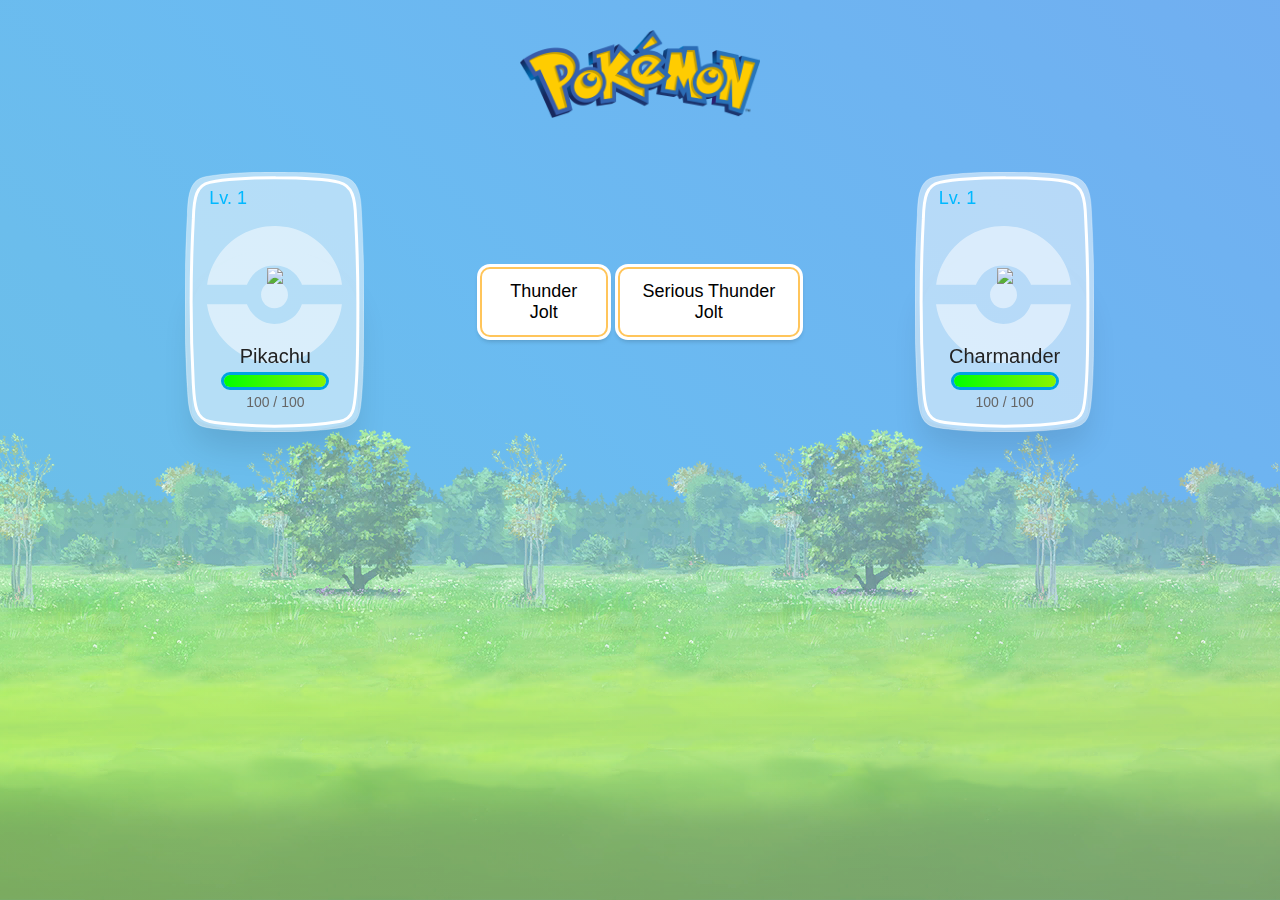
==== index.html @ 237d781b "pr6_1" ====
<!DOCTYPE html>
<html lang="en">
  <head>
    <meta charset="UTF-8" />
    <meta
      name="viewport"
      content="width=device-width, user-scalable=no, initial-scale=1.0, maximum-scale=1.0, minimum-scale=1.0"
    />
    <meta http-equiv="X-UA-Compatible" content="ie=edge" />
    <title>Pokemon Fight</title>
    <link rel="stylesheet" href="style.css" />
  </head>
  <body>
    <div class="body">
      <header>
        <img
          class="logo"
          title="Reset Game"
          src="./assets/Pokemon_logo.png"
          alt="Pokemon"
        />
      </header>
      <div class="playground">
        <div class="pokemon character">
          <span class="lvl">Lv. 1</span>

          <img
            src="https://assets.stickpng.com/images/580b57fcd9996e24bc43c325.png"
            class="sprite"
          />

          <div class="details">
            <h2 class="name" id="name-character">Pikachu</h2>
            <div class="hp">
              <div class="bar">
                <div
                  class="health"
                  id="progressbar-character"
                  style="width: 100%"
                ></div>
              </div>
              <span class="text" id="health-character">100 / 100</span>
            </div>
          </div>
        </div>

        <div class="control">
          <button class="button" style="margin-right: 10px" id="btn-kick">
            Thunder Jolt
          </button>

          <button class="button" id="btn-kick1">Serious Thunder Jolt</button>
        </div>

        <div class="pokemon enemy">
          <span class="lvl">Lv. 1</span>

          <img
            src="https://images-wixmp-ed30a86b8c4ca887773594c2.wixmp.com/f/63f883a3-a17c-4ec7-b410-60058ef371e5/d72i00n-8aa99db6-8bf6-41b0-afd8-74e779e50258.png/v1/fill/w_1024,h_1113/charmander_vector_by_pokinee_d72i00n-fullview.png?token=eyJ0eXAiOiJKV1QiLCJhbGciOiJIUzI1NiJ9.[base64].9wDuTinROqmwr5rhKAuuUAFBB1W1Kd8t8pNinuhNREg"
            class="sprite"
          />

          <div class="details">
            <h2 class="name" id="name-enemy">Charmander</h2>
            <div class="hp">
              <div class="bar">
                <div
                  class="health"
                  id="progressbar-enemy"
                  style="width: 100%"
                ></div>
              </div>
              <span class="text" id="health-enemy">100 / 100</span>
            </div>
          </div>
        </div>
      </div>
    </div>
    <div class="catch_screen"></div>

    <script src="main.js"></script>
  </body>
</html>
---- style.css ----
* {
    box-sizing: border-box;
}

html, body {
    padding: 0;
    margin: 0;
}

body {
    color: black;
    position: relative;
    background: red;
    background: linear-gradient(45deg, #d2ffde, #ceefff, #ded1ff);
    background-size: cover;
    background-repeat: no-repeat;
    padding: 0;
    font-family: "Heebo", sans-serif;
    background: url(./assets/Parkscene_Background.png) center bottom repeat-x, url(./assets/SkyDay.png) center top / cover;
    text-align: center;
    user-select: none;
}

.catch_screen {
    width: 100vw;
    height: 100vh;
    background: linear-gradient(45deg, #d2ffde, #ceefff, #ded1ff);
    position: fixed;
    z-index: 0;
    top: 0;
    bottom: 0;
    left: 0;
    right: 0;
    opacity: .4;
}

.control {
    width: 320px;
    height: 260px;
    position: relative;
    margin: 20px;
    display: flex;
    justify-content: center;
    align-items: center;
}

.playground {
    max-width: 1024px;
    display: flex;
    justify-content: space-around;
    margin: 30px auto;
}

.arrow {
    position: absolute;
    left: 0;
    top: 50%;
    width: 36px;
    height: 36px;
    -webkit-animation: boing 0.8s ease infinite;
    animation: boing 0.8s ease infinite;
    -webkit-transform-origin: right center;
    transform-origin: right center;
    pointer-events: none;
}
.arrow svg {
    position: absolute;
    width: 36px;
    left: 0;
    top: 0;
    -webkit-filter: drop-shadow(0px 2px 3px rgba(0, 0, 0, 0.4));
    filter: drop-shadow(0px 2px 3px rgba(0, 0, 0, 0.4));
    -webkit-animation: smoosh 0.7s ease infinite;
    animation: smoosh 0.7s ease infinite;
}

.pokes {
    display: -webkit-box;
    display: flex;
    -webkit-box-flex: wrap;
    flex: wrap;
    width: 100%;
    -webkit-box-pack: center;
    justify-content: center;
    margin-bottom: 30px;
}

.pokemon {
    text-align: center;
    position: relative;
    width: 180px;
    height: 260px;
    min-width: 150px;
    margin: 20px;
    background-image: url(./assets/card.svg);
    background-repeat: no-repeat;
    background-size: contain;
}

.pokemon::before {
    content: "";
    display: block;
    position: absolute;
    opacity: 0.5;
    transition: all 0.5s ease;
    width: 76%;
    height: 53%;
    left: 12%;
    top: 47%;
    transform: translateY(-50%);
    background-image: url(./assets/pockeball.svg);
    background-repeat: no-repeat;
    background-size: contain;
}
.pokemon * {
    vertical-align: middle;
}
.pokemon .card {
    max-width: 100%;
}
.pokemon label {
    position: absolute;
    left: 10px;
    right: 10px;
    top: 10px;
    bottom: 10px;
    z-index: 1;
    cursor: pointer;
}
.pokemon .radio {
    position: absolute;
    opacity: 0;
}
.pokemon .lvl {
    color: #00b8ff;
    position: absolute;
    left: 24px;
    top: 16px;
    font-weight: 400;
    font-size: 18px;
}
.pokemon .sex {
    position: absolute;
    right: 32px;
    top: 18px;
}
.pokemon .sex .icon {
    width: 18px;
}
.pokemon .sex .icon.female {
    -webkit-transform: rotate(-45deg);
    transform: rotate(-45deg);
}
.pokemon .sprite {
    position: absolute;
    top: 40%;
    left: 50%;
    -webkit-transform: translate(-50%, -50%);
    transform: translate(-50%, -50%);
    max-width: 100px;
}
.pokemon .details {
    position: absolute;
    top: 65%;
    left: 0;
    right: 0;
}
.pokemon .details .name {
    font-size: 20px;
    font-weight: 400;
    color: #222;
    margin: 4px 0;
    display: inline-block;
}
.pokemon .details .hp {
    width: 60%;
    margin: auto;
}
.pokemon .details .hp .text {
    color: #666;
    display: inline-block;
    padding-top: 4px;
    font-size: 14px;
}
.pokemon .details .hp .bar {
    border-radius: 50px;
    background: #073fa7;
    border: 3.5px solid #00a3e2;
    height: 18px;
    overflow: hidden;
}
.pokemon .details .hp .bar .health {
    width: 50%;
    height: 100%;
    background: -webkit-gradient(linear, left top, right top, from(lime), to(#8bf500));
    background: linear-gradient(to right, lime, #8bf500);
}
.pokemon .details .hp .bar .health.low {
    background: -webkit-gradient(linear, left top, right top, from(#ffcc00), to(#f1f500));
    background: linear-gradient(to right, #ffcc00, #f1f500);
}
.pokemon .details .hp .bar .health.critical {
    background: -webkit-gradient(linear, left top, right top, from(#d20000), to(#f51700));
    background: linear-gradient(to right, #d20000, #f51700);
}
.pokemon .pokeball {
    position: absolute;
    fill: white;
    opacity: 0.5;
    -webkit-transition: all 0.5s ease;
    transition: all 0.5s ease;
    width: 76%;
    left: 12%;
    top: 47%;
    -webkit-transform: translateY(-50%);
    transform: translateY(-50%);
}
.pokemon .cell {
    -webkit-transition: all 0.2s ease;
    transition: all 0.2s ease;
}
.pokemon .cell .bg {
    stroke: rgba(255, 255, 255, 0.5);
    fill: rgba(255, 255, 255, 0.5);
    -webkit-transition: all 1.15s ease;
    transition: all 1.15s ease;
}
.pokemon .cell .stroke {
    stroke: white;
    stroke-width: 4px;
}
.pokemon:after {
    content: "";
    display: block;
    position: absolute;
    left: 7px;
    right: 7px;
    bottom: 2px;
    height: 180px;
    border-radius: 100% 100% 70% 70% / 70% 70% 20% 20%;
    background: transparent;
    box-shadow: 0 20px 30px rgba(0, 0, 0, 0.1);
    -webkit-transition: all 0.2s ease;
    transition: all 0.2s ease;
    z-index: -2;
}
.pokemon.selected:after {
    box-shadow: 0 20px 30px rgba(0, 0, 0, 0.5);
}
.pokemon.selected .cell {
    -webkit-filter: drop-shadow(0px 2px 6px white);
    filter: drop-shadow(0px 2px 6px white);
    -webkit-transform: scale(1.02);
    transform: scale(1.02);
}
.pokemon.selected .cell .bg {
    fill: rgba(255, 246, 146, 0.9);
    fill: url(#bg-gradient-selected) !important;
}
.pokemon.selected .pokeball {
    opacity: 0.8;
}
.pokemon.selected .sprite {
    -webkit-animation: bounce 0.8s ease infinite;
    animation: bounce 0.8s ease infinite;
}

.button {
    position: relative;
    background: white;
    border: 2px solid #ffc55b;
    border-radius: 10px;
    min-height: 30px;
    vertical-align: middle;
    padding: 12px 20px;
    outline: none !important;
    cursor: pointer;
    font-size: 18px;

}
.button:after {
    content: "";
    position: absolute;
    left: -5px;
    right: -5px;
    top: -5px;
    bottom: -5px;
    background: white;
    border-radius: 13px;
    z-index: -1;
    box-shadow: 0 3px 5px -2px rgba(0, 0, 0, 0.2);
}
.button:hover {
    background: -webkit-gradient(linear, left top, left bottom, from(#ffd78e), to(#ffc55b));
    background: linear-gradient(to bottom, #ffd78e, #ffc55b);
    border-color: white;
}
.button:hover:after {
    background: -webkit-gradient(linear, left top, left bottom, from(#ffd78e), to(#ffc55b));
    background: linear-gradient(to bottom, #ffd78e, #ffc55b);
    box-shadow: 0 0 5px 2px white, 0 0 15px #ffe9c1, 0 3px 5px -2px rgba(0, 0, 0, 0.2);
}

.candy {
    display: block;
    position: absolute;
    top: 52%;
    left: 55%;
    height: 12px;
    width: 12px;
    -webkit-transform: scale(1);
    transform: scale(1);
    margin: 12px;
}
.candy.mighty {
    -webkit-filter: hue-rotate(300deg) saturate(2.2);
    filter: hue-rotate(300deg) saturate(2.2);
}
.candy.smart {
    -webkit-filter: hue-rotate(200deg) saturate(1) brightness(0.65) contrast(3);
    filter: hue-rotate(200deg) saturate(1) brightness(0.65) contrast(3);
}
.candy.tough {
    -webkit-filter: hue-rotate(170deg) saturate(1) brightness(0.65) contrast(3.1);
    filter: hue-rotate(170deg) saturate(1) brightness(0.65) contrast(3.1);
}
.candy.courage {
    -webkit-filter: hue-rotate(40deg) saturate(1) brightness(0.8) contrast(2);
    filter: hue-rotate(40deg) saturate(1) brightness(0.8) contrast(2);
}
.candy.quick {
    -webkit-filter: hue-rotate(140deg) saturate(1) brightness(0.8) contrast(1.8);
    filter: hue-rotate(140deg) saturate(1) brightness(0.8) contrast(1.8);
}
.candy:after {
    content: "";
    display: block;
    height: 1px;
    width: 1px;
    box-shadow: 0px 5px #000000, 0px 6px #000000, 0px 7px #000000, 1px 8px #000000, 3px 9px #000000, 2px 9px #000000, 4px 10px #000000, 5px 10px #000000, 6px 11px #000000, 7px 11px #000000, 8px 11px #000000, 9px 10px #000000, 10px 9px #000000, 10px 8px #000000, 10px 7px #000000, 10px 6px #000000, 10px 5px #000000, 10px 4px #000000, 10px 3px #000000, 9px 2px #000000, 8px 1px #000000, 7px 1px #000000, 6px 1px #000000, 5px 2px #000000, 4px 2px #000000, 3px 3px #000000, 2px 3px #000000, 1px 4px #000000, 8px 2px #ffffff, 7px 2px #ffffff, 6px 3px #ffffff, 7px 3px #ffffff, 8px 3px #ffffff, 9px 3px #ffffff, 8px 4px #ffffff, 6px 2px #fff69c, 5px 3px #fff69c, 4px 3px #fff69c, 4px 4px #fff69c, 2px 4px #fff69c, 3px 5px #fff69c, 6px 4px #fff69c, 9px 5px #fff69c, 9px 7px #fff69c, 6px 8px #fff69c, 3px 4px #fff6e6, 2px 5px #fff6e6, 3px 6px #fff6e6, 7px 4px #fff6e6, 9px 4px #fff6e6, 7px 8px #fff6e6, 8px 8px #ffffff, 8px 10px #dea410, 7px 10px #dea410, 6px 10px #dea410, 9px 9px #dea410, 8px 9px #dea410, 7px 9px #dea410, 6px 9px #dea410, 5px 9px #dea410, 4px 9px #dea410, 4px 8px #dea410, 3px 8px #dea410, 2px 8px #dea410, 2px 7px #dea410, 1px 7px #dea410, 1px 6px #dea410, 1px 5px #eec529, 2px 6px #eec529, 3px 7px #eec529, 5px 8px #eec529, 9px 8px #eec529, 7px 6px #f6de41, 8px 6px #f6de41, 8px 7px #f6de41, 7px 7px #f6de41, 7px 5px #f6de41, 6px 5px #f6de41, 5px 5px #f6de41, 6px 6px #f6de41, 5px 4px #ffe65a, 4px 5px #ffe65a, 8px 5px #ffe65a, 9px 6px #ffe65a, 4px 6px #ffe65a, 5px 6px #ffe65a, 5px 7px #ffe65a, 6px 7px #ffe65a, 4px 7px #fff69c;
}

.heart {
    width: 18px;
    height: 18px;
    display: block;
    position: absolute;
    top: 54%;
    left: 39%;
    -webkit-animation: float 1s ease infinite;
    animation: float 1s ease infinite;
}
.heart:after {
    content: "";
    width: 1px;
    height: 1px;
    display: block;
    box-shadow: 8px 15px #000000, 9px 15px #000000, 10px 14px #000000, 11px 13px #000000, 12px 12px #000000, 13px 11px #000000, 14px 10px #000000, 15px 9px #000000, 15px 8px #000000, 15px 7px #000000, 15px 6px #000000, 14px 4px #000000, 12px 3px #000000, 11px 3px #000000, 9px 5px #000000, 8px 5px #000000, 7px 14px #000000, 6px 13px #000000, 5px 12px #000000, 4px 11px #000000, 3px 10px #000000, 2px 9px #000000, 2px 8px #000000, 2px 7px #000000, 2px 6px #000000, 3px 4px #000000, 5px 3px #000000, 6px 3px #000000, 8px 14px #a53367, 9px 14px #a53367, 10px 13px #a53367, 11px 12px #a53367, 12px 11px #a53367, 13px 10px #a53367, 14px 9px #a53367, 14px 5px #a53367, 13px 4px #a53367, 3px 5px #a53367, 4px 4px #a53367, 7px 13px #a53367, 6px 12px #a53367, 5px 11px #a53367, 4px 10px #a53367, 3px 9px #a53367, 3px 6px #a53367, 14px 6px #a53367, 10px 4px #a53367, 7px 4px #a53367, 6px 4px #a53367, 11px 4px #a53367, 7px 5px #a53367, 10px 5px #a53367, 8px 6px #a53367, 9px 6px #a53367, 3px 7px #eb86ae, 3px 8px #eb86ae, 5px 4px #eb86ae, 12px 4px #eb86ae, 14px 7px #eb86ae, 14px 8px #eb86ae, 8px 13px #eb86ae, 9px 13px #eb86ae, 7px 12px #eb86ae, 4px 9px #eb86ae, 13px 9px #eb86ae, 12px 10px #eb86ae, 10px 12px #eb86ae, 5px 10px #eb86ae, 4px 5px #eb86ae, 13px 5px #eb86ae, 5px 6px #ffffff, 6px 6px #ffffff, 5px 7px #ffffff, 11px 6px #ffffff, 6px 7px #feccf1, 5px 8px #feccf1, 4px 6px #feccf1, 5px 5px #feccf1, 11px 7px #feccf1, 9px 8px #ffc6f8, 8px 8px #ffc6f8, 8px 9px #ffc6f8, 9px 9px #ffc6f8, 7px 9px #f2d2f9, 6px 8px #f2d2f9, 7px 8px #f2d2f9, 13px 8px #ffa5da, 12px 9px #ffa5da, 11px 10px #ffa5da, 11px 11px #ffa5da, 10px 11px #ffa5da, 9px 12px #ffa5da, 8px 12px #ffa5da, 13px 7px #ffa5da, 13px 6px #ffa5da, 12px 5px #ffa5da, 4px 7px #ffa5da, 4px 8px #ffa5da, 5px 9px #ffa5da, 6px 10px #ffa5da, 6px 11px #ffa5da, 7px 11px #ffa5da, 12px 7px #ffd2f2, 12px 8px #ffd2f2, 11px 9px #ffd2f2, 10px 10px #ffd2f2, 9px 11px #ffd2f2, 8px 11px #ffd2f2, 6px 9px #ffd2f2, 7px 10px #ffd2f2, 8px 10px #ffd2f2, 9px 10px #ffd2f2, 10px 9px #ffd2f2, 11px 8px #ffd2f2, 10px 8px #ffd2f2, 10px 7px #ffd2f2, 12px 6px #ffc6f8, 7px 7px #ffc6f8, 8px 7px #ff87c2, 9px 7px #ff87c2, 10px 6px #ff87c2, 11px 5px #ff87c2, 7px 6px #ff87c2, 6px 5px #ff87c2, 2px 4px #f2d2f9, 3px 3px #f2d2f9, 5px 2px #f2d2f9, 6px 2px #f2d2f9, 11px 2px #f2d2f9, 12px 2px #f2d2f9, 14px 3px #f2d2f9, 15px 4px #f2d2f9, 2px 10px #eb86ae, 3px 11px #eb86ae, 4px 12px #eb86ae, 5px 13px #eb86ae, 6px 14px #eb86ae, 11px 14px #eb86ae, 12px 13px #eb86ae, 13px 12px #eb86ae, 14px 11px #eb86ae, 15px 10px #eb86ae, 16px 7px #eb86ae, 16px 8px #eb86ae, 15px 5px #eb86ae, 13px 3px #eb86ae, 10px 3px #eb86ae, 9px 4px #eb86ae, 7px 3px #eb86ae, 8px 4px #eb86ae, 4px 3px #eb86ae, 2px 5px #eb86ae, 1px 7px #eb86ae, 1px 8px #eb86ae, 1px 6px #f2d2f9, 1px 9px #f2d2f9, 6px 15px #f2d2f9, 5px 14px #f2d2f9, 4px 13px #f2d2f9, 3px 12px #f2d2f9, 2px 11px #f2d2f9, 4px 2px #f2d2f9, 8px 3px #f2d2f9, 9px 3px #f2d2f9, 13px 2px #f2d2f9, 11px 15px #f2d2f9, 12px 14px #f2d2f9, 13px 13px #f2d2f9, 14px 12px #f2d2f9, 15px 11px #f2d2f9, 16px 9px #f2d2f9, 16px 6px #f2d2f9, 1px 10px #ffc6f8, 16px 10px #ffc6f8, 16px 5px #ffc6f8, 1px 5px #ffc6f8, 7px 2px #ffc6f8, 10px 2px #ffc6f8, 7px 15px #a53367, 10px 15px #a53367, 7px 16px #f2d2f9, 10px 16px #f2d2f9, 8px 16px #ffa5da, 9px 16px #ffa5da;
}

@-webkit-keyframes boing {
    0%,
    100% {
        -webkit-transform: translateY(-50%) translateX(-90%) scaleX(1) scaleY(1);
        transform: translateY(-50%) translateX(-90%) scaleX(1) scaleY(1);
    }
    50% {
        -webkit-transform: translateY(-50%) translateX(-60%) scaleX(0.95) scaleY(1.1);
        transform: translateY(-50%) translateX(-60%) scaleX(0.95) scaleY(1.1);
    }
}

@keyframes boing {
    0%,
    100% {
        -webkit-transform: translateY(-50%) translateX(-90%) scaleX(1) scaleY(1);
        transform: translateY(-50%) translateX(-90%) scaleX(1) scaleY(1);
    }
    50% {
        -webkit-transform: translateY(-50%) translateX(-60%) scaleX(0.95) scaleY(1.1);
        transform: translateY(-50%) translateX(-60%) scaleX(0.95) scaleY(1.1);
    }
}
@-webkit-keyframes bounce {
    0%,
    100% {
        -webkit-transform: translateY(-50%) translateX(-50%) scaleX(1) scaleY(1);
        transform: translateY(-50%) translateX(-50%) scaleX(1) scaleY(1);
    }
    50% {
        -webkit-transform: translateY(-60%) translateX(-50%) scaleX(0.95) scaleY(1.03);
        transform: translateY(-60%) translateX(-50%) scaleX(0.95) scaleY(1.03);
    }
}
@keyframes bounce {
    0%,
    100% {
        -webkit-transform: translateY(-50%) translateX(-50%) scaleX(1) scaleY(1);
        transform: translateY(-50%) translateX(-50%) scaleX(1) scaleY(1);
    }
    50% {
        -webkit-transform: translateY(-60%) translateX(-50%) scaleX(0.95) scaleY(1.03);
        transform: translateY(-60%) translateX(-50%) scaleX(0.95) scaleY(1.03);
    }
}
@-webkit-keyframes float {
    0%,
    100% {
        -webkit-transform: translateY(-50%) translateX(-50%);
        transform: translateY(-50%) translateX(-50%);
    }
    50% {
        -webkit-transform: translateY(-57%) translateX(-50%);
        transform: translateY(-57%) translateX(-50%);
    }
}
@keyframes float {
    0%,
    100% {
        -webkit-transform: translateY(-50%) translateX(-50%);
        transform: translateY(-50%) translateX(-50%);
    }
    50% {
        -webkit-transform: translateY(-57%) translateX(-50%);
        transform: translateY(-57%) translateX(-50%);
    }
}
body,
html {
    min-height: 100%;
    text-align: center;
}

h1 {
    display: inline-block;
    font-size: 60px;
    margin: 10px;
    color: #805cff;
    font-weight: 900;
}

.logo {
    max-width: 240px;
    margin: 30px 20px 0;
}

.body {
    position: relative;
    z-index: 1;
}


.wrap {
    display: flex;
    margin: 0 auto;
    justify-content: center;
}

.row {
    margin-bottom: 12px;
}
.column {
    display: flex;
}
.action {
    display: flex;
    flex-direction: column;
    justify-content: center;
    padding: 0 24px;
}

.action label {
    padding: 6px 0;
}
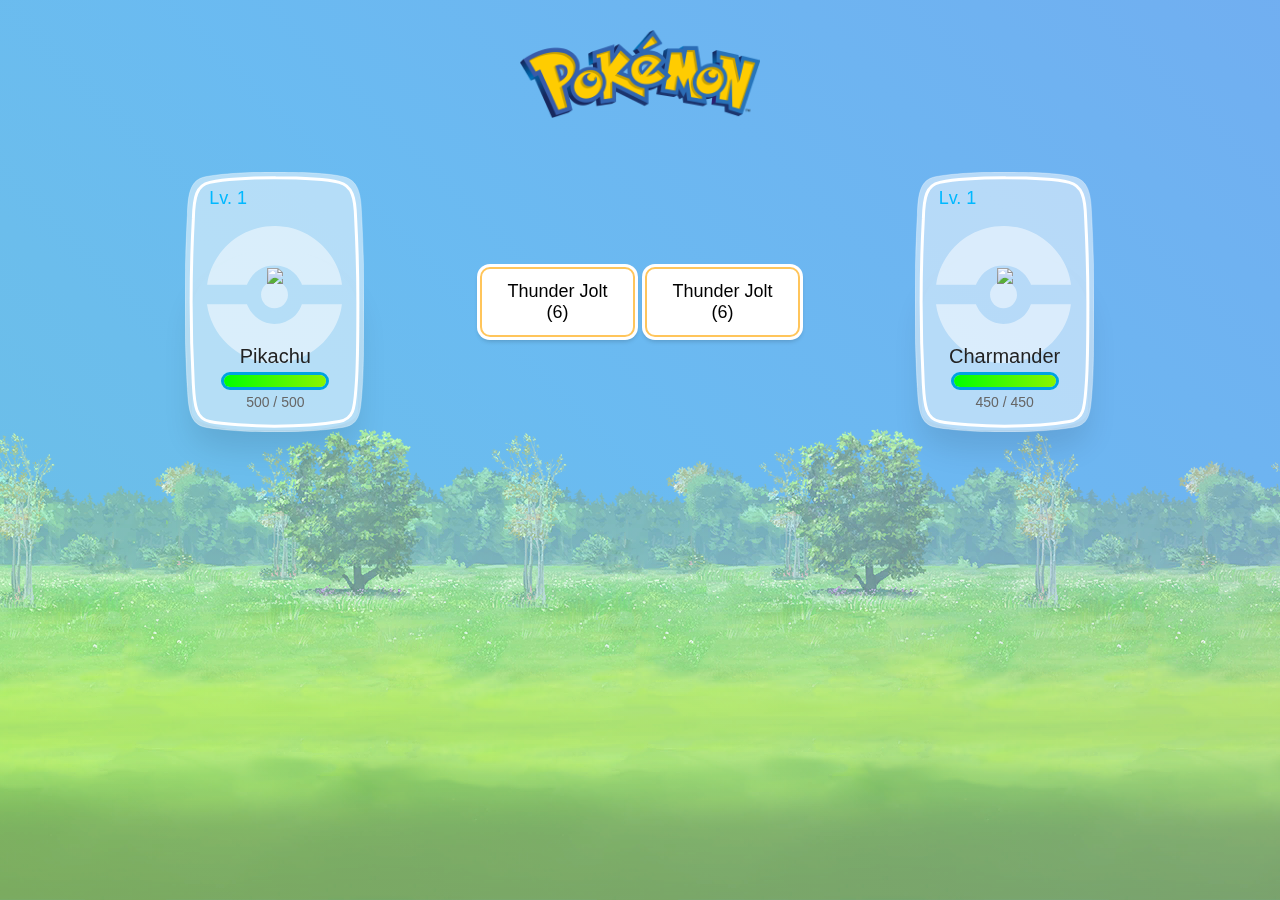
==== commit 97e7c030: "pr6_5" ====
--- a/index.html
+++ b/index.html
@@ -25,7 +25,7 @@
           <span class="lvl">Lv. 1</span>
 
           <img
-            src="https://assets.stickpng.com/images/580b57fcd9996e24bc43c325.png"
+            src="https://seeklogo.com/images/P/pikachu-logo-619ACB690E-seeklogo.com.png"
             class="sprite"
           />
 
@@ -78,6 +78,7 @@
     </div>
     <div class="catch_screen"></div>
 
-    <script src="main.js"></script>
+    <div id="logs"></div>
+    <script src="main.js" type="module"></script>
   </body>
 </html>
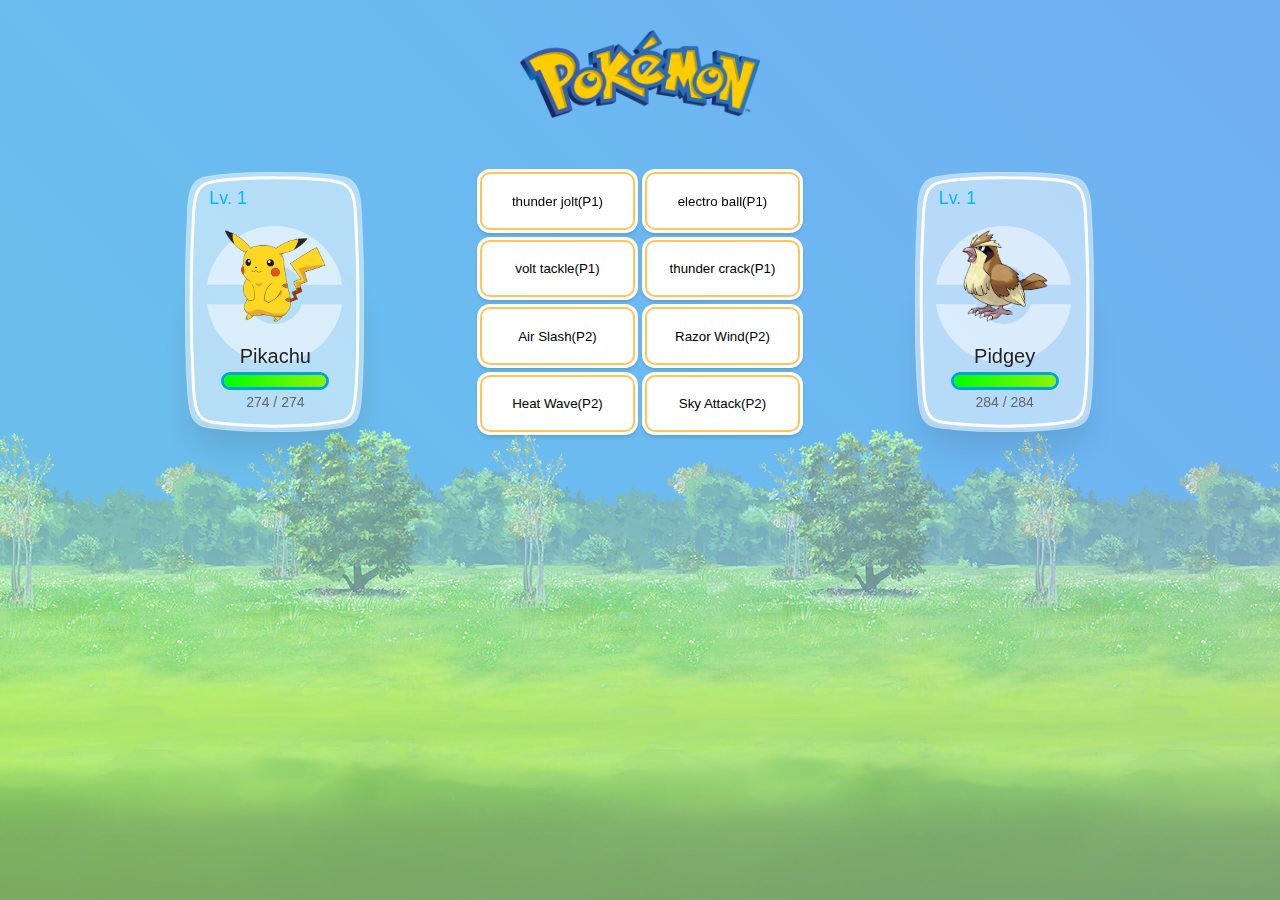
==== commit a01a9af9: "pr6_6" ====
--- a/index.html
+++ b/index.html
@@ -21,56 +21,44 @@
         />
       </header>
       <div class="playground">
-        <div class="pokemon character">
+        <div class="pokemon player1">
           <span class="lvl">Lv. 1</span>
 
-          <img
-            src="https://seeklogo.com/images/P/pikachu-logo-619ACB690E-seeklogo.com.png"
-            class="sprite"
-          />
+          <img src="assets/pikachu.png" id="img-player1" class="sprite" />
 
           <div class="details">
-            <h2 class="name" id="name-character">Pikachu</h2>
+            <h2 class="name" id="name-player1">Pikachu</h2>
             <div class="hp">
               <div class="bar">
                 <div
                   class="health"
-                  id="progressbar-character"
+                  id="progressbar-player1"
                   style="width: 100%"
                 ></div>
               </div>
-              <span class="text" id="health-character">100 / 100</span>
+              <span class="text" id="health-player1">100 / 100</span>
             </div>
           </div>
         </div>
 
-        <div class="control">
-          <button class="button" style="margin-right: 10px" id="btn-kick">
-            Thunder Jolt
-          </button>
+        <div class="control"></div>
 
-          <button class="button" id="btn-kick1">Serious Thunder Jolt</button>
-        </div>
-
-        <div class="pokemon enemy">
+        <div class="pokemon player2">
           <span class="lvl">Lv. 1</span>
 
-          <img
-            src="https://images-wixmp-ed30a86b8c4ca887773594c2.wixmp.com/f/63f883a3-a17c-4ec7-b410-60058ef371e5/d72i00n-8aa99db6-8bf6-41b0-afd8-74e779e50258.png/v1/fill/w_1024,h_1113/charmander_vector_by_pokinee_d72i00n-fullview.png?token=eyJ0eXAiOiJKV1QiLCJhbGciOiJIUzI1NiJ9.[base64].9wDuTinROqmwr5rhKAuuUAFBB1W1Kd8t8pNinuhNREg"
-            class="sprite"
-          />
+          <img src="assets/charmander.png" id="img-player2" class="sprite" />
 
           <div class="details">
-            <h2 class="name" id="name-enemy">Charmander</h2>
+            <h2 class="name" id="name-player2">Charmander</h2>
             <div class="hp">
               <div class="bar">
                 <div
                   class="health"
-                  id="progressbar-enemy"
+                  id="progressbar-player2"
                   style="width: 100%"
                 ></div>
               </div>
-              <span class="text" id="health-enemy">100 / 100</span>
+              <span class="text" id="health-player2">100 / 100</span>
             </div>
           </div>
         </div>
--- a/style.css
+++ b/style.css
@@ -1,474 +1,576 @@
 * {
-    box-sizing: border-box;
-}
-
-html, body {
-    padding: 0;
-    margin: 0;
-}
-
+  box-sizing: border-box;
+}
+
+html,
 body {
-    color: black;
-    position: relative;
-    background: red;
-    background: linear-gradient(45deg, #d2ffde, #ceefff, #ded1ff);
-    background-size: cover;
-    background-repeat: no-repeat;
-    padding: 0;
-    font-family: "Heebo", sans-serif;
-    background: url(./assets/Parkscene_Background.png) center bottom repeat-x, url(./assets/SkyDay.png) center top / cover;
-    text-align: center;
-    user-select: none;
+  padding: 0;
+  margin: 0;
+}
+
+body {
+  color: black;
+  position: relative;
+  background: red;
+  background: linear-gradient(45deg, #d2ffde, #ceefff, #ded1ff);
+  background-size: cover;
+  background-repeat: no-repeat;
+  padding: 0;
+  font-family: "Heebo", sans-serif;
+  background: url(./assets/Parkscene_Background.png) center bottom repeat-x,
+    url(./assets/SkyDay.png) center top / cover;
+  text-align: center;
+  user-select: none;
 }
 
 .catch_screen {
-    width: 100vw;
-    height: 100vh;
-    background: linear-gradient(45deg, #d2ffde, #ceefff, #ded1ff);
-    position: fixed;
-    z-index: 0;
-    top: 0;
-    bottom: 0;
-    left: 0;
-    right: 0;
-    opacity: .4;
+  width: 100vw;
+  height: 100vh;
+  background: linear-gradient(45deg, #d2ffde, #ceefff, #ded1ff);
+  position: fixed;
+  z-index: 0;
+  top: 0;
+  bottom: 0;
+  left: 0;
+  right: 0;
+  opacity: 0.4;
 }
 
 .control {
-    width: 320px;
-    height: 260px;
-    position: relative;
-    margin: 20px;
-    display: flex;
-    justify-content: center;
-    align-items: center;
+  width: 320px;
+  height: 260px;
+  position: relative;
+  margin: 20px;
+  display: grid;
+  grid-template-columns: repeat(2, minmax(0, 1fr));
+  gap: 10px;
 }
 
 .playground {
-    max-width: 1024px;
-    display: flex;
-    justify-content: space-around;
-    margin: 30px auto;
+  max-width: 1024px;
+  display: flex;
+  justify-content: space-around;
+  margin: 30px auto;
 }
 
 .arrow {
-    position: absolute;
-    left: 0;
-    top: 50%;
-    width: 36px;
-    height: 36px;
-    -webkit-animation: boing 0.8s ease infinite;
-    animation: boing 0.8s ease infinite;
-    -webkit-transform-origin: right center;
-    transform-origin: right center;
-    pointer-events: none;
+  position: absolute;
+  left: 0;
+  top: 50%;
+  width: 36px;
+  height: 36px;
+  -webkit-animation: boing 0.8s ease infinite;
+  animation: boing 0.8s ease infinite;
+  -webkit-transform-origin: right center;
+  transform-origin: right center;
+  pointer-events: none;
 }
 .arrow svg {
-    position: absolute;
-    width: 36px;
-    left: 0;
-    top: 0;
-    -webkit-filter: drop-shadow(0px 2px 3px rgba(0, 0, 0, 0.4));
-    filter: drop-shadow(0px 2px 3px rgba(0, 0, 0, 0.4));
-    -webkit-animation: smoosh 0.7s ease infinite;
-    animation: smoosh 0.7s ease infinite;
+  position: absolute;
+  width: 36px;
+  left: 0;
+  top: 0;
+  -webkit-filter: drop-shadow(0px 2px 3px rgba(0, 0, 0, 0.4));
+  filter: drop-shadow(0px 2px 3px rgba(0, 0, 0, 0.4));
+  -webkit-animation: smoosh 0.7s ease infinite;
+  animation: smoosh 0.7s ease infinite;
 }
 
 .pokes {
-    display: -webkit-box;
-    display: flex;
-    -webkit-box-flex: wrap;
-    flex: wrap;
-    width: 100%;
-    -webkit-box-pack: center;
-    justify-content: center;
-    margin-bottom: 30px;
+  display: -webkit-box;
+  display: flex;
+  -webkit-box-flex: wrap;
+  flex: wrap;
+  width: 100%;
+  -webkit-box-pack: center;
+  justify-content: center;
+  margin-bottom: 30px;
 }
 
 .pokemon {
-    text-align: center;
-    position: relative;
-    width: 180px;
-    height: 260px;
-    min-width: 150px;
-    margin: 20px;
-    background-image: url(./assets/card.svg);
-    background-repeat: no-repeat;
-    background-size: contain;
+  text-align: center;
+  position: relative;
+  width: 180px;
+  height: 260px;
+  min-width: 150px;
+  margin: 20px;
+  background-image: url(./assets/card.svg);
+  background-repeat: no-repeat;
+  background-size: contain;
 }
 
 .pokemon::before {
-    content: "";
-    display: block;
-    position: absolute;
-    opacity: 0.5;
-    transition: all 0.5s ease;
-    width: 76%;
-    height: 53%;
-    left: 12%;
-    top: 47%;
-    transform: translateY(-50%);
-    background-image: url(./assets/pockeball.svg);
-    background-repeat: no-repeat;
-    background-size: contain;
+  content: "";
+  display: block;
+  position: absolute;
+  opacity: 0.5;
+  transition: all 0.5s ease;
+  width: 76%;
+  height: 53%;
+  left: 12%;
+  top: 47%;
+  transform: translateY(-50%);
+  background-image: url(./assets/pockeball.svg);
+  background-repeat: no-repeat;
+  background-size: contain;
 }
 .pokemon * {
-    vertical-align: middle;
+  vertical-align: middle;
 }
 .pokemon .card {
-    max-width: 100%;
+  max-width: 100%;
 }
 .pokemon label {
-    position: absolute;
-    left: 10px;
-    right: 10px;
-    top: 10px;
-    bottom: 10px;
-    z-index: 1;
-    cursor: pointer;
+  position: absolute;
+  left: 10px;
+  right: 10px;
+  top: 10px;
+  bottom: 10px;
+  z-index: 1;
+  cursor: pointer;
 }
 .pokemon .radio {
-    position: absolute;
-    opacity: 0;
+  position: absolute;
+  opacity: 0;
 }
 .pokemon .lvl {
-    color: #00b8ff;
-    position: absolute;
-    left: 24px;
-    top: 16px;
-    font-weight: 400;
-    font-size: 18px;
+  color: #00b8ff;
+  position: absolute;
+  left: 24px;
+  top: 16px;
+  font-weight: 400;
+  font-size: 18px;
 }
 .pokemon .sex {
-    position: absolute;
-    right: 32px;
-    top: 18px;
+  position: absolute;
+  right: 32px;
+  top: 18px;
 }
 .pokemon .sex .icon {
-    width: 18px;
+  width: 18px;
 }
 .pokemon .sex .icon.female {
-    -webkit-transform: rotate(-45deg);
-    transform: rotate(-45deg);
+  -webkit-transform: rotate(-45deg);
+  transform: rotate(-45deg);
 }
 .pokemon .sprite {
-    position: absolute;
-    top: 40%;
-    left: 50%;
-    -webkit-transform: translate(-50%, -50%);
-    transform: translate(-50%, -50%);
-    max-width: 100px;
+  position: absolute;
+  top: 40%;
+  left: 50%;
+  -webkit-transform: translate(-50%, -50%);
+  transform: translate(-50%, -50%);
+  max-width: 100px;
 }
 .pokemon .details {
-    position: absolute;
-    top: 65%;
-    left: 0;
-    right: 0;
+  position: absolute;
+  top: 65%;
+  left: 0;
+  right: 0;
 }
 .pokemon .details .name {
-    font-size: 20px;
-    font-weight: 400;
-    color: #222;
-    margin: 4px 0;
-    display: inline-block;
+  font-size: 20px;
+  font-weight: 400;
+  color: #222;
+  margin: 4px 0;
+  display: inline-block;
 }
 .pokemon .details .hp {
-    width: 60%;
-    margin: auto;
+  width: 60%;
+  margin: auto;
 }
 .pokemon .details .hp .text {
-    color: #666;
-    display: inline-block;
-    padding-top: 4px;
-    font-size: 14px;
+  color: #666;
+  display: inline-block;
+  padding-top: 4px;
+  font-size: 14px;
 }
 .pokemon .details .hp .bar {
-    border-radius: 50px;
-    background: #073fa7;
-    border: 3.5px solid #00a3e2;
-    height: 18px;
-    overflow: hidden;
+  border-radius: 50px;
+  background: #073fa7;
+  border: 3.5px solid #00a3e2;
+  height: 18px;
+  overflow: hidden;
 }
 .pokemon .details .hp .bar .health {
-    width: 50%;
-    height: 100%;
-    background: -webkit-gradient(linear, left top, right top, from(lime), to(#8bf500));
-    background: linear-gradient(to right, lime, #8bf500);
+  width: 50%;
+  height: 100%;
+  background: -webkit-gradient(
+    linear,
+    left top,
+    right top,
+    from(lime),
+    to(#8bf500)
+  );
+  background: linear-gradient(to right, lime, #8bf500);
 }
 .pokemon .details .hp .bar .health.low {
-    background: -webkit-gradient(linear, left top, right top, from(#ffcc00), to(#f1f500));
-    background: linear-gradient(to right, #ffcc00, #f1f500);
+  background: -webkit-gradient(
+    linear,
+    left top,
+    right top,
+    from(#ffcc00),
+    to(#f1f500)
+  );
+  background: linear-gradient(to right, #ffcc00, #f1f500);
 }
 .pokemon .details .hp .bar .health.critical {
-    background: -webkit-gradient(linear, left top, right top, from(#d20000), to(#f51700));
-    background: linear-gradient(to right, #d20000, #f51700);
+  background: -webkit-gradient(
+    linear,
+    left top,
+    right top,
+    from(#d20000),
+    to(#f51700)
+  );
+  background: linear-gradient(to right, #d20000, #f51700);
 }
 .pokemon .pokeball {
-    position: absolute;
-    fill: white;
-    opacity: 0.5;
-    -webkit-transition: all 0.5s ease;
-    transition: all 0.5s ease;
-    width: 76%;
-    left: 12%;
-    top: 47%;
-    -webkit-transform: translateY(-50%);
-    transform: translateY(-50%);
+  position: absolute;
+  fill: white;
+  opacity: 0.5;
+  -webkit-transition: all 0.5s ease;
+  transition: all 0.5s ease;
+  width: 76%;
+  left: 12%;
+  top: 47%;
+  -webkit-transform: translateY(-50%);
+  transform: translateY(-50%);
 }
 .pokemon .cell {
-    -webkit-transition: all 0.2s ease;
-    transition: all 0.2s ease;
+  -webkit-transition: all 0.2s ease;
+  transition: all 0.2s ease;
 }
 .pokemon .cell .bg {
-    stroke: rgba(255, 255, 255, 0.5);
-    fill: rgba(255, 255, 255, 0.5);
-    -webkit-transition: all 1.15s ease;
-    transition: all 1.15s ease;
+  stroke: rgba(255, 255, 255, 0.5);
+  fill: rgba(255, 255, 255, 0.5);
+  -webkit-transition: all 1.15s ease;
+  transition: all 1.15s ease;
 }
 .pokemon .cell .stroke {
-    stroke: white;
-    stroke-width: 4px;
+  stroke: white;
+  stroke-width: 4px;
 }
 .pokemon:after {
-    content: "";
-    display: block;
-    position: absolute;
-    left: 7px;
-    right: 7px;
-    bottom: 2px;
-    height: 180px;
-    border-radius: 100% 100% 70% 70% / 70% 70% 20% 20%;
-    background: transparent;
-    box-shadow: 0 20px 30px rgba(0, 0, 0, 0.1);
-    -webkit-transition: all 0.2s ease;
-    transition: all 0.2s ease;
-    z-index: -2;
+  content: "";
+  display: block;
+  position: absolute;
+  left: 7px;
+  right: 7px;
+  bottom: 2px;
+  height: 180px;
+  border-radius: 100% 100% 70% 70% / 70% 70% 20% 20%;
+  background: transparent;
+  box-shadow: 0 20px 30px rgba(0, 0, 0, 0.1);
+  -webkit-transition: all 0.2s ease;
+  transition: all 0.2s ease;
+  z-index: -2;
 }
 .pokemon.selected:after {
-    box-shadow: 0 20px 30px rgba(0, 0, 0, 0.5);
+  box-shadow: 0 20px 30px rgba(0, 0, 0, 0.5);
 }
 .pokemon.selected .cell {
-    -webkit-filter: drop-shadow(0px 2px 6px white);
-    filter: drop-shadow(0px 2px 6px white);
-    -webkit-transform: scale(1.02);
-    transform: scale(1.02);
+  -webkit-filter: drop-shadow(0px 2px 6px white);
+  filter: drop-shadow(0px 2px 6px white);
+  -webkit-transform: scale(1.02);
+  transform: scale(1.02);
 }
 .pokemon.selected .cell .bg {
-    fill: rgba(255, 246, 146, 0.9);
-    fill: url(#bg-gradient-selected) !important;
+  fill: rgba(255, 246, 146, 0.9);
+  fill: url(#bg-gradient-selected) !important;
 }
 .pokemon.selected .pokeball {
-    opacity: 0.8;
+  opacity: 0.8;
 }
 .pokemon.selected .sprite {
-    -webkit-animation: bounce 0.8s ease infinite;
-    animation: bounce 0.8s ease infinite;
+  -webkit-animation: bounce 0.8s ease infinite;
+  animation: bounce 0.8s ease infinite;
 }
 
 .button {
-    position: relative;
-    background: white;
-    border: 2px solid #ffc55b;
-    border-radius: 10px;
-    min-height: 30px;
-    vertical-align: middle;
-    padding: 12px 20px;
-    outline: none !important;
-    cursor: pointer;
-    font-size: 18px;
-
+  position: relative;
+  background: white;
+  border: 2px solid #ffc55b;
+  border-radius: 10px;
+  min-height: 30px;
+  vertical-align: middle;
+  padding: 12px 20px;
+  outline: none !important;
+  cursor: pointer;
 }
 .button:after {
-    content: "";
-    position: absolute;
-    left: -5px;
-    right: -5px;
-    top: -5px;
-    bottom: -5px;
-    background: white;
-    border-radius: 13px;
-    z-index: -1;
-    box-shadow: 0 3px 5px -2px rgba(0, 0, 0, 0.2);
+  content: "";
+  position: absolute;
+  left: -5px;
+  right: -5px;
+  top: -5px;
+  bottom: -5px;
+  background: white;
+  border-radius: 13px;
+  z-index: -1;
+  box-shadow: 0 3px 5px -2px rgba(0, 0, 0, 0.2);
 }
 .button:hover {
-    background: -webkit-gradient(linear, left top, left bottom, from(#ffd78e), to(#ffc55b));
-    background: linear-gradient(to bottom, #ffd78e, #ffc55b);
-    border-color: white;
+  background: -webkit-gradient(
+    linear,
+    left top,
+    left bottom,
+    from(#ffd78e),
+    to(#ffc55b)
+  );
+  background: linear-gradient(to bottom, #ffd78e, #ffc55b);
+  border-color: white;
 }
 .button:hover:after {
-    background: -webkit-gradient(linear, left top, left bottom, from(#ffd78e), to(#ffc55b));
-    background: linear-gradient(to bottom, #ffd78e, #ffc55b);
-    box-shadow: 0 0 5px 2px white, 0 0 15px #ffe9c1, 0 3px 5px -2px rgba(0, 0, 0, 0.2);
+  background: -webkit-gradient(
+    linear,
+    left top,
+    left bottom,
+    from(#ffd78e),
+    to(#ffc55b)
+  );
+  background: linear-gradient(to bottom, #ffd78e, #ffc55b);
+  box-shadow: 0 0 5px 2px white, 0 0 15px #ffe9c1,
+    0 3px 5px -2px rgba(0, 0, 0, 0.2);
 }
 
 .candy {
-    display: block;
-    position: absolute;
-    top: 52%;
-    left: 55%;
-    height: 12px;
-    width: 12px;
-    -webkit-transform: scale(1);
-    transform: scale(1);
-    margin: 12px;
+  display: block;
+  position: absolute;
+  top: 52%;
+  left: 55%;
+  height: 12px;
+  width: 12px;
+  -webkit-transform: scale(1);
+  transform: scale(1);
+  margin: 12px;
 }
 .candy.mighty {
-    -webkit-filter: hue-rotate(300deg) saturate(2.2);
-    filter: hue-rotate(300deg) saturate(2.2);
+  -webkit-filter: hue-rotate(300deg) saturate(2.2);
+  filter: hue-rotate(300deg) saturate(2.2);
 }
 .candy.smart {
-    -webkit-filter: hue-rotate(200deg) saturate(1) brightness(0.65) contrast(3);
-    filter: hue-rotate(200deg) saturate(1) brightness(0.65) contrast(3);
+  -webkit-filter: hue-rotate(200deg) saturate(1) brightness(0.65) contrast(3);
+  filter: hue-rotate(200deg) saturate(1) brightness(0.65) contrast(3);
 }
 .candy.tough {
-    -webkit-filter: hue-rotate(170deg) saturate(1) brightness(0.65) contrast(3.1);
-    filter: hue-rotate(170deg) saturate(1) brightness(0.65) contrast(3.1);
+  -webkit-filter: hue-rotate(170deg) saturate(1) brightness(0.65) contrast(3.1);
+  filter: hue-rotate(170deg) saturate(1) brightness(0.65) contrast(3.1);
 }
 .candy.courage {
-    -webkit-filter: hue-rotate(40deg) saturate(1) brightness(0.8) contrast(2);
-    filter: hue-rotate(40deg) saturate(1) brightness(0.8) contrast(2);
+  -webkit-filter: hue-rotate(40deg) saturate(1) brightness(0.8) contrast(2);
+  filter: hue-rotate(40deg) saturate(1) brightness(0.8) contrast(2);
 }
 .candy.quick {
-    -webkit-filter: hue-rotate(140deg) saturate(1) brightness(0.8) contrast(1.8);
-    filter: hue-rotate(140deg) saturate(1) brightness(0.8) contrast(1.8);
+  -webkit-filter: hue-rotate(140deg) saturate(1) brightness(0.8) contrast(1.8);
+  filter: hue-rotate(140deg) saturate(1) brightness(0.8) contrast(1.8);
 }
 .candy:after {
-    content: "";
-    display: block;
-    height: 1px;
-    width: 1px;
-    box-shadow: 0px 5px #000000, 0px 6px #000000, 0px 7px #000000, 1px 8px #000000, 3px 9px #000000, 2px 9px #000000, 4px 10px #000000, 5px 10px #000000, 6px 11px #000000, 7px 11px #000000, 8px 11px #000000, 9px 10px #000000, 10px 9px #000000, 10px 8px #000000, 10px 7px #000000, 10px 6px #000000, 10px 5px #000000, 10px 4px #000000, 10px 3px #000000, 9px 2px #000000, 8px 1px #000000, 7px 1px #000000, 6px 1px #000000, 5px 2px #000000, 4px 2px #000000, 3px 3px #000000, 2px 3px #000000, 1px 4px #000000, 8px 2px #ffffff, 7px 2px #ffffff, 6px 3px #ffffff, 7px 3px #ffffff, 8px 3px #ffffff, 9px 3px #ffffff, 8px 4px #ffffff, 6px 2px #fff69c, 5px 3px #fff69c, 4px 3px #fff69c, 4px 4px #fff69c, 2px 4px #fff69c, 3px 5px #fff69c, 6px 4px #fff69c, 9px 5px #fff69c, 9px 7px #fff69c, 6px 8px #fff69c, 3px 4px #fff6e6, 2px 5px #fff6e6, 3px 6px #fff6e6, 7px 4px #fff6e6, 9px 4px #fff6e6, 7px 8px #fff6e6, 8px 8px #ffffff, 8px 10px #dea410, 7px 10px #dea410, 6px 10px #dea410, 9px 9px #dea410, 8px 9px #dea410, 7px 9px #dea410, 6px 9px #dea410, 5px 9px #dea410, 4px 9px #dea410, 4px 8px #dea410, 3px 8px #dea410, 2px 8px #dea410, 2px 7px #dea410, 1px 7px #dea410, 1px 6px #dea410, 1px 5px #eec529, 2px 6px #eec529, 3px 7px #eec529, 5px 8px #eec529, 9px 8px #eec529, 7px 6px #f6de41, 8px 6px #f6de41, 8px 7px #f6de41, 7px 7px #f6de41, 7px 5px #f6de41, 6px 5px #f6de41, 5px 5px #f6de41, 6px 6px #f6de41, 5px 4px #ffe65a, 4px 5px #ffe65a, 8px 5px #ffe65a, 9px 6px #ffe65a, 4px 6px #ffe65a, 5px 6px #ffe65a, 5px 7px #ffe65a, 6px 7px #ffe65a, 4px 7px #fff69c;
+  content: "";
+  display: block;
+  height: 1px;
+  width: 1px;
+  box-shadow: 0px 5px #000000, 0px 6px #000000, 0px 7px #000000, 1px 8px #000000,
+    3px 9px #000000, 2px 9px #000000, 4px 10px #000000, 5px 10px #000000,
+    6px 11px #000000, 7px 11px #000000, 8px 11px #000000, 9px 10px #000000,
+    10px 9px #000000, 10px 8px #000000, 10px 7px #000000, 10px 6px #000000,
+    10px 5px #000000, 10px 4px #000000, 10px 3px #000000, 9px 2px #000000,
+    8px 1px #000000, 7px 1px #000000, 6px 1px #000000, 5px 2px #000000,
+    4px 2px #000000, 3px 3px #000000, 2px 3px #000000, 1px 4px #000000,
+    8px 2px #ffffff, 7px 2px #ffffff, 6px 3px #ffffff, 7px 3px #ffffff,
+    8px 3px #ffffff, 9px 3px #ffffff, 8px 4px #ffffff, 6px 2px #fff69c,
+    5px 3px #fff69c, 4px 3px #fff69c, 4px 4px #fff69c, 2px 4px #fff69c,
+    3px 5px #fff69c, 6px 4px #fff69c, 9px 5px #fff69c, 9px 7px #fff69c,
+    6px 8px #fff69c, 3px 4px #fff6e6, 2px 5px #fff6e6, 3px 6px #fff6e6,
+    7px 4px #fff6e6, 9px 4px #fff6e6, 7px 8px #fff6e6, 8px 8px #ffffff,
+    8px 10px #dea410, 7px 10px #dea410, 6px 10px #dea410, 9px 9px #dea410,
+    8px 9px #dea410, 7px 9px #dea410, 6px 9px #dea410, 5px 9px #dea410,
+    4px 9px #dea410, 4px 8px #dea410, 3px 8px #dea410, 2px 8px #dea410,
+    2px 7px #dea410, 1px 7px #dea410, 1px 6px #dea410, 1px 5px #eec529,
+    2px 6px #eec529, 3px 7px #eec529, 5px 8px #eec529, 9px 8px #eec529,
+    7px 6px #f6de41, 8px 6px #f6de41, 8px 7px #f6de41, 7px 7px #f6de41,
+    7px 5px #f6de41, 6px 5px #f6de41, 5px 5px #f6de41, 6px 6px #f6de41,
+    5px 4px #ffe65a, 4px 5px #ffe65a, 8px 5px #ffe65a, 9px 6px #ffe65a,
+    4px 6px #ffe65a, 5px 6px #ffe65a, 5px 7px #ffe65a, 6px 7px #ffe65a,
+    4px 7px #fff69c;
 }
 
 .heart {
-    width: 18px;
-    height: 18px;
-    display: block;
-    position: absolute;
-    top: 54%;
-    left: 39%;
-    -webkit-animation: float 1s ease infinite;
-    animation: float 1s ease infinite;
+  width: 18px;
+  height: 18px;
+  display: block;
+  position: absolute;
+  top: 54%;
+  left: 39%;
+  -webkit-animation: float 1s ease infinite;
+  animation: float 1s ease infinite;
 }
 .heart:after {
-    content: "";
-    width: 1px;
-    height: 1px;
-    display: block;
-    box-shadow: 8px 15px #000000, 9px 15px #000000, 10px 14px #000000, 11px 13px #000000, 12px 12px #000000, 13px 11px #000000, 14px 10px #000000, 15px 9px #000000, 15px 8px #000000, 15px 7px #000000, 15px 6px #000000, 14px 4px #000000, 12px 3px #000000, 11px 3px #000000, 9px 5px #000000, 8px 5px #000000, 7px 14px #000000, 6px 13px #000000, 5px 12px #000000, 4px 11px #000000, 3px 10px #000000, 2px 9px #000000, 2px 8px #000000, 2px 7px #000000, 2px 6px #000000, 3px 4px #000000, 5px 3px #000000, 6px 3px #000000, 8px 14px #a53367, 9px 14px #a53367, 10px 13px #a53367, 11px 12px #a53367, 12px 11px #a53367, 13px 10px #a53367, 14px 9px #a53367, 14px 5px #a53367, 13px 4px #a53367, 3px 5px #a53367, 4px 4px #a53367, 7px 13px #a53367, 6px 12px #a53367, 5px 11px #a53367, 4px 10px #a53367, 3px 9px #a53367, 3px 6px #a53367, 14px 6px #a53367, 10px 4px #a53367, 7px 4px #a53367, 6px 4px #a53367, 11px 4px #a53367, 7px 5px #a53367, 10px 5px #a53367, 8px 6px #a53367, 9px 6px #a53367, 3px 7px #eb86ae, 3px 8px #eb86ae, 5px 4px #eb86ae, 12px 4px #eb86ae, 14px 7px #eb86ae, 14px 8px #eb86ae, 8px 13px #eb86ae, 9px 13px #eb86ae, 7px 12px #eb86ae, 4px 9px #eb86ae, 13px 9px #eb86ae, 12px 10px #eb86ae, 10px 12px #eb86ae, 5px 10px #eb86ae, 4px 5px #eb86ae, 13px 5px #eb86ae, 5px 6px #ffffff, 6px 6px #ffffff, 5px 7px #ffffff, 11px 6px #ffffff, 6px 7px #feccf1, 5px 8px #feccf1, 4px 6px #feccf1, 5px 5px #feccf1, 11px 7px #feccf1, 9px 8px #ffc6f8, 8px 8px #ffc6f8, 8px 9px #ffc6f8, 9px 9px #ffc6f8, 7px 9px #f2d2f9, 6px 8px #f2d2f9, 7px 8px #f2d2f9, 13px 8px #ffa5da, 12px 9px #ffa5da, 11px 10px #ffa5da, 11px 11px #ffa5da, 10px 11px #ffa5da, 9px 12px #ffa5da, 8px 12px #ffa5da, 13px 7px #ffa5da, 13px 6px #ffa5da, 12px 5px #ffa5da, 4px 7px #ffa5da, 4px 8px #ffa5da, 5px 9px #ffa5da, 6px 10px #ffa5da, 6px 11px #ffa5da, 7px 11px #ffa5da, 12px 7px #ffd2f2, 12px 8px #ffd2f2, 11px 9px #ffd2f2, 10px 10px #ffd2f2, 9px 11px #ffd2f2, 8px 11px #ffd2f2, 6px 9px #ffd2f2, 7px 10px #ffd2f2, 8px 10px #ffd2f2, 9px 10px #ffd2f2, 10px 9px #ffd2f2, 11px 8px #ffd2f2, 10px 8px #ffd2f2, 10px 7px #ffd2f2, 12px 6px #ffc6f8, 7px 7px #ffc6f8, 8px 7px #ff87c2, 9px 7px #ff87c2, 10px 6px #ff87c2, 11px 5px #ff87c2, 7px 6px #ff87c2, 6px 5px #ff87c2, 2px 4px #f2d2f9, 3px 3px #f2d2f9, 5px 2px #f2d2f9, 6px 2px #f2d2f9, 11px 2px #f2d2f9, 12px 2px #f2d2f9, 14px 3px #f2d2f9, 15px 4px #f2d2f9, 2px 10px #eb86ae, 3px 11px #eb86ae, 4px 12px #eb86ae, 5px 13px #eb86ae, 6px 14px #eb86ae, 11px 14px #eb86ae, 12px 13px #eb86ae, 13px 12px #eb86ae, 14px 11px #eb86ae, 15px 10px #eb86ae, 16px 7px #eb86ae, 16px 8px #eb86ae, 15px 5px #eb86ae, 13px 3px #eb86ae, 10px 3px #eb86ae, 9px 4px #eb86ae, 7px 3px #eb86ae, 8px 4px #eb86ae, 4px 3px #eb86ae, 2px 5px #eb86ae, 1px 7px #eb86ae, 1px 8px #eb86ae, 1px 6px #f2d2f9, 1px 9px #f2d2f9, 6px 15px #f2d2f9, 5px 14px #f2d2f9, 4px 13px #f2d2f9, 3px 12px #f2d2f9, 2px 11px #f2d2f9, 4px 2px #f2d2f9, 8px 3px #f2d2f9, 9px 3px #f2d2f9, 13px 2px #f2d2f9, 11px 15px #f2d2f9, 12px 14px #f2d2f9, 13px 13px #f2d2f9, 14px 12px #f2d2f9, 15px 11px #f2d2f9, 16px 9px #f2d2f9, 16px 6px #f2d2f9, 1px 10px #ffc6f8, 16px 10px #ffc6f8, 16px 5px #ffc6f8, 1px 5px #ffc6f8, 7px 2px #ffc6f8, 10px 2px #ffc6f8, 7px 15px #a53367, 10px 15px #a53367, 7px 16px #f2d2f9, 10px 16px #f2d2f9, 8px 16px #ffa5da, 9px 16px #ffa5da;
+  content: "";
+  width: 1px;
+  height: 1px;
+  display: block;
+  box-shadow: 8px 15px #000000, 9px 15px #000000, 10px 14px #000000,
+    11px 13px #000000, 12px 12px #000000, 13px 11px #000000, 14px 10px #000000,
+    15px 9px #000000, 15px 8px #000000, 15px 7px #000000, 15px 6px #000000,
+    14px 4px #000000, 12px 3px #000000, 11px 3px #000000, 9px 5px #000000,
+    8px 5px #000000, 7px 14px #000000, 6px 13px #000000, 5px 12px #000000,
+    4px 11px #000000, 3px 10px #000000, 2px 9px #000000, 2px 8px #000000,
+    2px 7px #000000, 2px 6px #000000, 3px 4px #000000, 5px 3px #000000,
+    6px 3px #000000, 8px 14px #a53367, 9px 14px #a53367, 10px 13px #a53367,
+    11px 12px #a53367, 12px 11px #a53367, 13px 10px #a53367, 14px 9px #a53367,
+    14px 5px #a53367, 13px 4px #a53367, 3px 5px #a53367, 4px 4px #a53367,
+    7px 13px #a53367, 6px 12px #a53367, 5px 11px #a53367, 4px 10px #a53367,
+    3px 9px #a53367, 3px 6px #a53367, 14px 6px #a53367, 10px 4px #a53367,
+    7px 4px #a53367, 6px 4px #a53367, 11px 4px #a53367, 7px 5px #a53367,
+    10px 5px #a53367, 8px 6px #a53367, 9px 6px #a53367, 3px 7px #eb86ae,
+    3px 8px #eb86ae, 5px 4px #eb86ae, 12px 4px #eb86ae, 14px 7px #eb86ae,
+    14px 8px #eb86ae, 8px 13px #eb86ae, 9px 13px #eb86ae, 7px 12px #eb86ae,
+    4px 9px #eb86ae, 13px 9px #eb86ae, 12px 10px #eb86ae, 10px 12px #eb86ae,
+    5px 10px #eb86ae, 4px 5px #eb86ae, 13px 5px #eb86ae, 5px 6px #ffffff,
+    6px 6px #ffffff, 5px 7px #ffffff, 11px 6px #ffffff, 6px 7px #feccf1,
+    5px 8px #feccf1, 4px 6px #feccf1, 5px 5px #feccf1, 11px 7px #feccf1,
+    9px 8px #ffc6f8, 8px 8px #ffc6f8, 8px 9px #ffc6f8, 9px 9px #ffc6f8,
+    7px 9px #f2d2f9, 6px 8px #f2d2f9, 7px 8px #f2d2f9, 13px 8px #ffa5da,
+    12px 9px #ffa5da, 11px 10px #ffa5da, 11px 11px #ffa5da, 10px 11px #ffa5da,
+    9px 12px #ffa5da, 8px 12px #ffa5da, 13px 7px #ffa5da, 13px 6px #ffa5da,
+    12px 5px #ffa5da, 4px 7px #ffa5da, 4px 8px #ffa5da, 5px 9px #ffa5da,
+    6px 10px #ffa5da, 6px 11px #ffa5da, 7px 11px #ffa5da, 12px 7px #ffd2f2,
+    12px 8px #ffd2f2, 11px 9px #ffd2f2, 10px 10px #ffd2f2, 9px 11px #ffd2f2,
+    8px 11px #ffd2f2, 6px 9px #ffd2f2, 7px 10px #ffd2f2, 8px 10px #ffd2f2,
+    9px 10px #ffd2f2, 10px 9px #ffd2f2, 11px 8px #ffd2f2, 10px 8px #ffd2f2,
+    10px 7px #ffd2f2, 12px 6px #ffc6f8, 7px 7px #ffc6f8, 8px 7px #ff87c2,
+    9px 7px #ff87c2, 10px 6px #ff87c2, 11px 5px #ff87c2, 7px 6px #ff87c2,
+    6px 5px #ff87c2, 2px 4px #f2d2f9, 3px 3px #f2d2f9, 5px 2px #f2d2f9,
+    6px 2px #f2d2f9, 11px 2px #f2d2f9, 12px 2px #f2d2f9, 14px 3px #f2d2f9,
+    15px 4px #f2d2f9, 2px 10px #eb86ae, 3px 11px #eb86ae, 4px 12px #eb86ae,
+    5px 13px #eb86ae, 6px 14px #eb86ae, 11px 14px #eb86ae, 12px 13px #eb86ae,
+    13px 12px #eb86ae, 14px 11px #eb86ae, 15px 10px #eb86ae, 16px 7px #eb86ae,
+    16px 8px #eb86ae, 15px 5px #eb86ae, 13px 3px #eb86ae, 10px 3px #eb86ae,
+    9px 4px #eb86ae, 7px 3px #eb86ae, 8px 4px #eb86ae, 4px 3px #eb86ae,
+    2px 5px #eb86ae, 1px 7px #eb86ae, 1px 8px #eb86ae, 1px 6px #f2d2f9,
+    1px 9px #f2d2f9, 6px 15px #f2d2f9, 5px 14px #f2d2f9, 4px 13px #f2d2f9,
+    3px 12px #f2d2f9, 2px 11px #f2d2f9, 4px 2px #f2d2f9, 8px 3px #f2d2f9,
+    9px 3px #f2d2f9, 13px 2px #f2d2f9, 11px 15px #f2d2f9, 12px 14px #f2d2f9,
+    13px 13px #f2d2f9, 14px 12px #f2d2f9, 15px 11px #f2d2f9, 16px 9px #f2d2f9,
+    16px 6px #f2d2f9, 1px 10px #ffc6f8, 16px 10px #ffc6f8, 16px 5px #ffc6f8,
+    1px 5px #ffc6f8, 7px 2px #ffc6f8, 10px 2px #ffc6f8, 7px 15px #a53367,
+    10px 15px #a53367, 7px 16px #f2d2f9, 10px 16px #f2d2f9, 8px 16px #ffa5da,
+    9px 16px #ffa5da;
 }
 
 @-webkit-keyframes boing {
-    0%,
-    100% {
-        -webkit-transform: translateY(-50%) translateX(-90%) scaleX(1) scaleY(1);
-        transform: translateY(-50%) translateX(-90%) scaleX(1) scaleY(1);
-    }
-    50% {
-        -webkit-transform: translateY(-50%) translateX(-60%) scaleX(0.95) scaleY(1.1);
-        transform: translateY(-50%) translateX(-60%) scaleX(0.95) scaleY(1.1);
-    }
+  0%,
+  100% {
+    -webkit-transform: translateY(-50%) translateX(-90%) scaleX(1) scaleY(1);
+    transform: translateY(-50%) translateX(-90%) scaleX(1) scaleY(1);
+  }
+  50% {
+    -webkit-transform: translateY(-50%) translateX(-60%) scaleX(0.95)
+      scaleY(1.1);
+    transform: translateY(-50%) translateX(-60%) scaleX(0.95) scaleY(1.1);
+  }
 }
 
 @keyframes boing {
-    0%,
-    100% {
-        -webkit-transform: translateY(-50%) translateX(-90%) scaleX(1) scaleY(1);
-        transform: translateY(-50%) translateX(-90%) scaleX(1) scaleY(1);
-    }
-    50% {
-        -webkit-transform: translateY(-50%) translateX(-60%) scaleX(0.95) scaleY(1.1);
-        transform: translateY(-50%) translateX(-60%) scaleX(0.95) scaleY(1.1);
-    }
+  0%,
+  100% {
+    -webkit-transform: translateY(-50%) translateX(-90%) scaleX(1) scaleY(1);
+    transform: translateY(-50%) translateX(-90%) scaleX(1) scaleY(1);
+  }
+  50% {
+    -webkit-transform: translateY(-50%) translateX(-60%) scaleX(0.95)
+      scaleY(1.1);
+    transform: translateY(-50%) translateX(-60%) scaleX(0.95) scaleY(1.1);
+  }
 }
 @-webkit-keyframes bounce {
-    0%,
-    100% {
-        -webkit-transform: translateY(-50%) translateX(-50%) scaleX(1) scaleY(1);
-        transform: translateY(-50%) translateX(-50%) scaleX(1) scaleY(1);
-    }
-    50% {
-        -webkit-transform: translateY(-60%) translateX(-50%) scaleX(0.95) scaleY(1.03);
-        transform: translateY(-60%) translateX(-50%) scaleX(0.95) scaleY(1.03);
-    }
+  0%,
+  100% {
+    -webkit-transform: translateY(-50%) translateX(-50%) scaleX(1) scaleY(1);
+    transform: translateY(-50%) translateX(-50%) scaleX(1) scaleY(1);
+  }
+  50% {
+    -webkit-transform: translateY(-60%) translateX(-50%) scaleX(0.95)
+      scaleY(1.03);
+    transform: translateY(-60%) translateX(-50%) scaleX(0.95) scaleY(1.03);
+  }
 }
 @keyframes bounce {
-    0%,
-    100% {
-        -webkit-transform: translateY(-50%) translateX(-50%) scaleX(1) scaleY(1);
-        transform: translateY(-50%) translateX(-50%) scaleX(1) scaleY(1);
-    }
-    50% {
-        -webkit-transform: translateY(-60%) translateX(-50%) scaleX(0.95) scaleY(1.03);
-        transform: translateY(-60%) translateX(-50%) scaleX(0.95) scaleY(1.03);
-    }
+  0%,
+  100% {
+    -webkit-transform: translateY(-50%) translateX(-50%) scaleX(1) scaleY(1);
+    transform: translateY(-50%) translateX(-50%) scaleX(1) scaleY(1);
+  }
+  50% {
+    -webkit-transform: translateY(-60%) translateX(-50%) scaleX(0.95)
+      scaleY(1.03);
+    transform: translateY(-60%) translateX(-50%) scaleX(0.95) scaleY(1.03);
+  }
 }
 @-webkit-keyframes float {
-    0%,
-    100% {
-        -webkit-transform: translateY(-50%) translateX(-50%);
-        transform: translateY(-50%) translateX(-50%);
-    }
-    50% {
-        -webkit-transform: translateY(-57%) translateX(-50%);
-        transform: translateY(-57%) translateX(-50%);
-    }
+  0%,
+  100% {
+    -webkit-transform: translateY(-50%) translateX(-50%);
+    transform: translateY(-50%) translateX(-50%);
+  }
+  50% {
+    -webkit-transform: translateY(-57%) translateX(-50%);
+    transform: translateY(-57%) translateX(-50%);
+  }
 }
 @keyframes float {
-    0%,
-    100% {
-        -webkit-transform: translateY(-50%) translateX(-50%);
-        transform: translateY(-50%) translateX(-50%);
-    }
-    50% {
-        -webkit-transform: translateY(-57%) translateX(-50%);
-        transform: translateY(-57%) translateX(-50%);
-    }
+  0%,
+  100% {
+    -webkit-transform: translateY(-50%) translateX(-50%);
+    transform: translateY(-50%) translateX(-50%);
+  }
+  50% {
+    -webkit-transform: translateY(-57%) translateX(-50%);
+    transform: translateY(-57%) translateX(-50%);
+  }
 }
 body,
 html {
-    min-height: 100%;
-    text-align: center;
+  min-height: 100%;
+  text-align: center;
 }
 
 h1 {
-    display: inline-block;
-    font-size: 60px;
-    margin: 10px;
-    color: #805cff;
-    font-weight: 900;
+  display: inline-block;
+  font-size: 60px;
+  margin: 10px;
+  color: #805cff;
+  font-weight: 900;
 }
 
 .logo {
-    max-width: 240px;
-    margin: 30px 20px 0;
+  max-width: 240px;
+  margin: 30px 20px 0;
 }
 
 .body {
-    position: relative;
-    z-index: 1;
-}
-
+  position: relative;
+  z-index: 1;
+}
 
 .wrap {
-    display: flex;
-    margin: 0 auto;
-    justify-content: center;
+  display: flex;
+  margin: 0 auto;
+  justify-content: center;
 }
 
 .row {
-    margin-bottom: 12px;
+  margin-bottom: 12px;
 }
 .column {
-    display: flex;
+  display: flex;
 }
 .action {
-    display: flex;
-    flex-direction: column;
-    justify-content: center;
-    padding: 0 24px;
+  display: flex;
+  flex-direction: column;
+  justify-content: center;
+  padding: 0 24px;
 }
 
 .action label {
-    padding: 6px 0;
-}
+  padding: 6px 0;
+}
